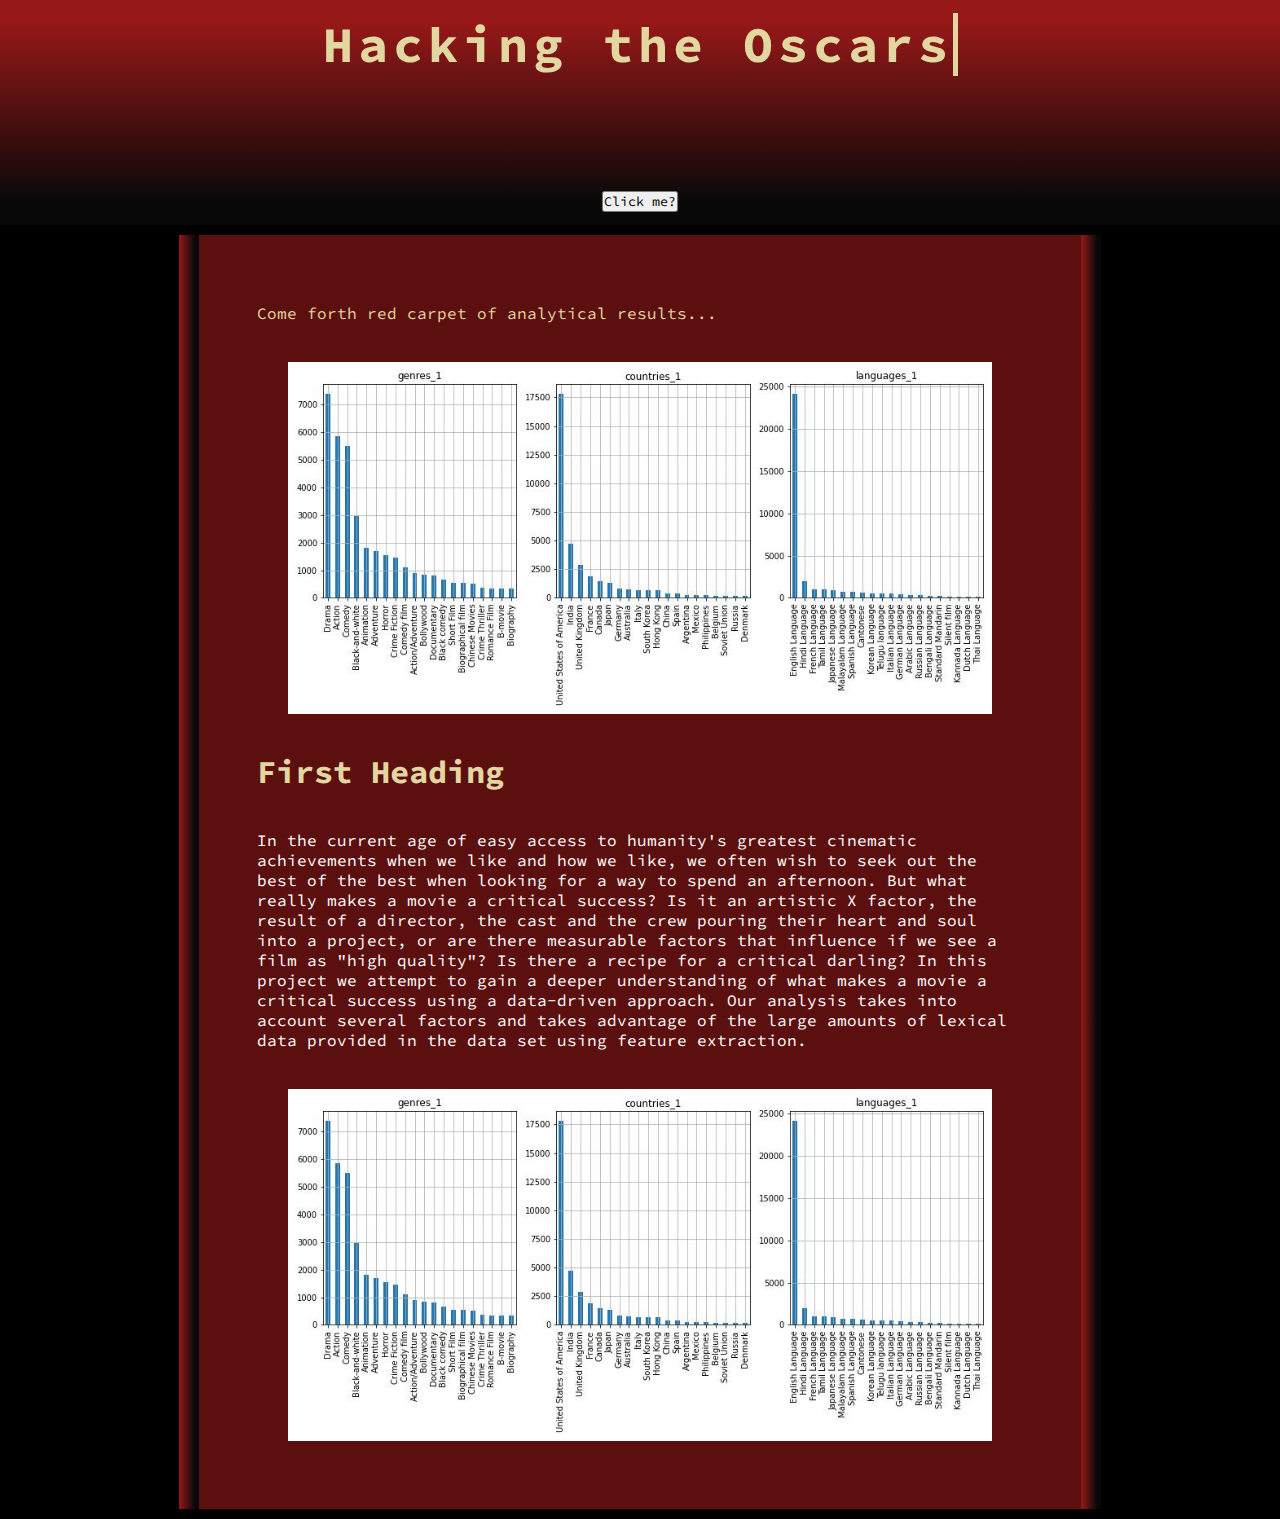
==== index.html @ 45dd0b70 "data story webpage template" ====
<!DOCTYPE html>
<html lang="en">
<head>
    <meta charset="UTF-8">
    <meta http-equiv="X-UA-Compatible" content="IE=edge">
    <meta name="viewport" content="width=device-width, initial-scale=1.0">
    <title>Get Hackd Oscars</title>


    <!-- CSS -->
    <link id = "pagestyle" rel="stylesheet" href="./css/style_1.css">

    <!-- FavIcon -->
    <link rel="icon" href="img/icon.png">
</head>
<body>


<!-- Header -->
<div class="header" id="header">
    <div class="typewritter">
        <h1>Hacking the <span>Oscars</span></h1>
    </div>
    <div class="typewritter">
        <p>Understanding critical movie success using data-driven analysis.</p>
    </div>
    <div class="typewritter">
        <p>Presented by: Adlucere 2022</p>
    </div>
    
    <button onclick = "swapStyleSheet()">Click me?</button>
    
</div>


<!-- Header -->

<!-- Content -->


<div class="container column">
    <div class="container carpet">

        <p><span>Come forth red carpet of analytical results...</span></p>

        
        <img src="./img/general_proportions.jpeg">
        
  

        <h1>First Heading</h1>

        <p>In the current age of easy access to humanity's greatest cinematic achievements when we like and how we like, we often wish to seek out the best of the best when looking for a way to spend an afternoon. But what really makes a movie a critical success? Is it an artistic X factor, the result of a director, the cast and the crew pouring their heart and soul into a project, or are there measurable factors that influence if we see a film as "high quality"? Is there a recipe for a critical darling? In this project we attempt to gain a deeper understanding of what makes a movie a critical success using a data-driven approach. Our analysis takes into account several factors and takes advantage of the large amounts of lexical data provided in the data set using feature extraction.</p>

        <img src="./img/general_proportions.jpeg">

</div>
</div>









<!-- Content -->    

<!-- Footer -->
<!-- <div class="container footer" id="footer">


    <p>Presented by: Adlucere 2022</p>



</div> -->
<!-- Footer -->
</body>
</html>

<script>

    function swapStyleSheet(){
        var currentStyle = document.getElementById("pagestyle");

        if (currentStyle.getAttribute("href") === "./css/style_2.css"){
            currentStyle.setAttribute("href","./css/style_1.css")
        }
        else{
            currentStyle.setAttribute("href","./css/style_2.css")
        }

        
    }
</script>
---- css/style_1.css ----
/* #961818  -> red carpet -> content background */
/* #b59b28  -> oscar statue -> Headings and highlights*/
/* #e3d7a1  -> back background */

@import url('https://fonts.googleapis.com/css2?family=Source+Code+Pro&display=swap');

*{
    margin: 0;
    padding: 0;
    box-sizing: border-box;
    font-family: "Source Code Pro";
}

html{
    scroll-behavior: smooth;
    overflow: auto;
}

body{
    background: black;
    color: white;
    overflow: auto;
}

span{
    color: #e3d7a1;
}

h1{
    color: #e3d7a1;
}

img{
  display: block;
  margin-left: auto;
  margin-right: auto;
  width: 55vw;
  height: fit-content;
}

.container{
    padding: 10px 5%;
}

.column{
  display: flex;
  justify-content: center;
  flex-direction: column;
  align-items: center;
}

.header{
    width: 100%;
    height: 25vh;
    color: white;
    display: flex;
    flex-direction: column;
    justify-content: space-around;
    align-items: center;
    background: linear-gradient(0deg, rgba(8,8,8,1) 10%, #961818 90%);
}


.typewritter h1 {
    font-size: 50px;
    overflow: hidden; /* Ensures the content is not revealed until the animation */
    border-right: .1em solid #e3d7a1; /* The typwriter cursor */
    white-space: nowrap; /* Keeps the content on a single line */
    margin: 0 auto; /* Gives that scrolling effect as the typing happens */
    letter-spacing: .1em; /* Adjust as needed */
    animation: 
      typing 2.5s steps(40, end),
      blink-caret 0.75s step-end infinite;
  }

.typewritter p{
    width: 0;
    overflow: hidden; /* Ensures the content is not revealed until the animation */
    border-right: .1em solid transparent; /* The typwriter cursor */
    white-space: nowrap; /* Keeps the content on a single line */
    margin: 0 auto; /* Gives that scrolling effect as the typing happens */
    letter-spacing: .08em; /* Adjust as needed */
    animation: 
      typing 2.5s steps(40, end),
      blink-caret 0.75s step-end infinite;
    animation-delay: 1s;
    animation-fill-mode: forwards;
}
  
  /* The typing effect */
  @keyframes typing {
    from { width: 0 }
    to { width: 100% }
  }
  
  /* The typewriter cursor effect */
  @keyframes blink-caret {
    from, to { border-color: transparent }
    50% { border-color: #e3d7a1; }
  }


.carpet{
    width: 80%;
    height: fit-content;
    overflow: hidden;
    background: #9618189c;

    border-width: 20px;
    border-radius: 15px;
    border-style: solid;
    border-image: linear-gradient(-90deg, rgba(8,8,8,1) 20%, #961818 100%) 1 100%;

    animation: carpet-roll 1s;

    max-height: fit-content;

    justify-content: space-between;
}

.carpet *{
  margin-top: 5%;
  margin-bottom: 5%;
}

  /* roll the red carpet*/
  @keyframes carpet-roll {
    from { 
      max-height: 0vh;}
    to {
      max-height: 100vh;}
  }
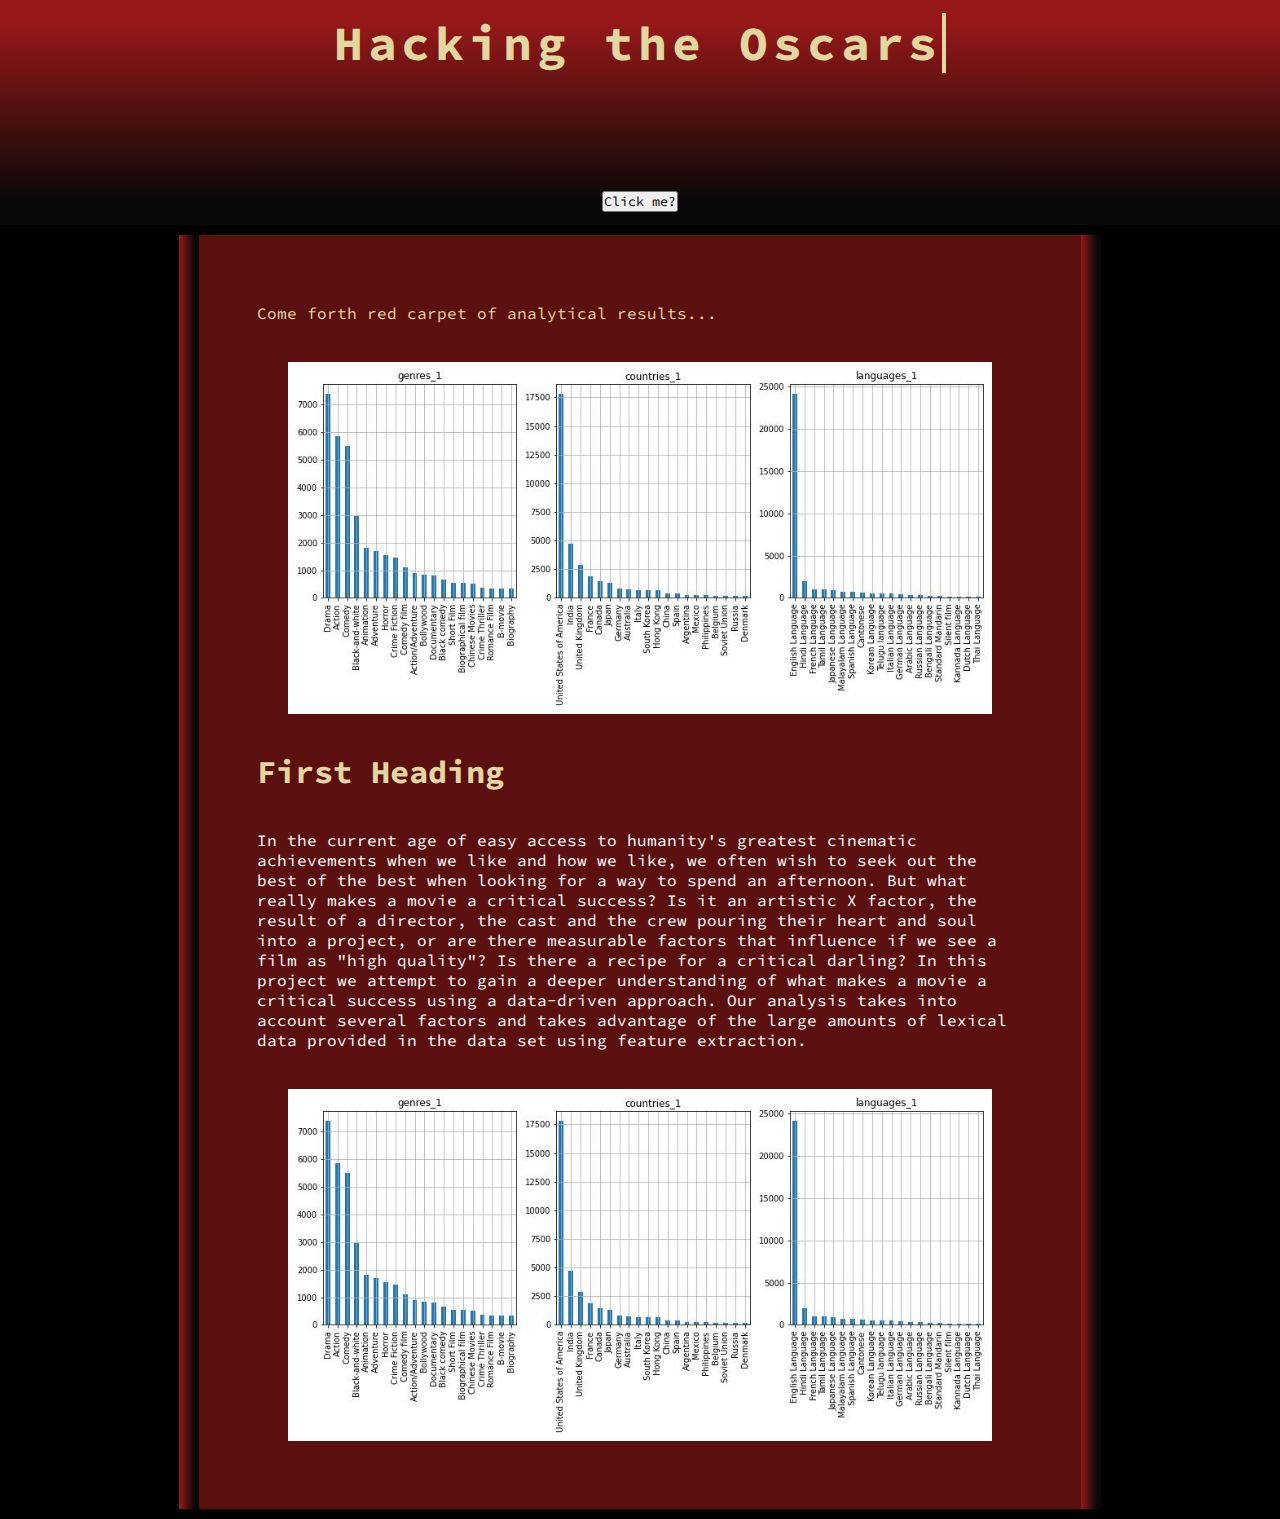
==== commit 60b538bb: "responsive?" ====
--- a/index.html
+++ b/index.html
@@ -4,7 +4,7 @@
     <meta charset="UTF-8">
     <meta http-equiv="X-UA-Compatible" content="IE=edge">
     <meta name="viewport" content="width=device-width, initial-scale=1.0">
-    <title>Get Hackd Oscars</title>
+    <title>Get Hack'd Oscars</title>
 
 
     <!-- CSS -->
--- a/css/style_1.css
+++ b/css/style_1.css
@@ -62,7 +62,7 @@
 
 
 .typewritter h1 {
-    font-size: 50px;
+    font-size: 3rem;
     overflow: hidden; /* Ensures the content is not revealed until the animation */
     border-right: .1em solid #e3d7a1; /* The typwriter cursor */
     white-space: nowrap; /* Keeps the content on a single line */
@@ -74,6 +74,7 @@
   }
 
 .typewritter p{
+    font-size: 1rem;
     width: 0;
     overflow: hidden; /* Ensures the content is not revealed until the animation */
     border-right: .1em solid transparent; /* The typwriter cursor */
@@ -129,4 +130,21 @@
       max-height: 0vh;}
     to {
       max-height: 100vh;}
-  }+  }
+
+
+@media only screen  and (max-width: 900px){
+
+  
+  .typewritter h1 {
+    font-size: 2rem;
+  }
+
+.typewritter p{
+    font-size: 0.75rem;
+    letter-spacing: .01em;
+}
+
+
+
+}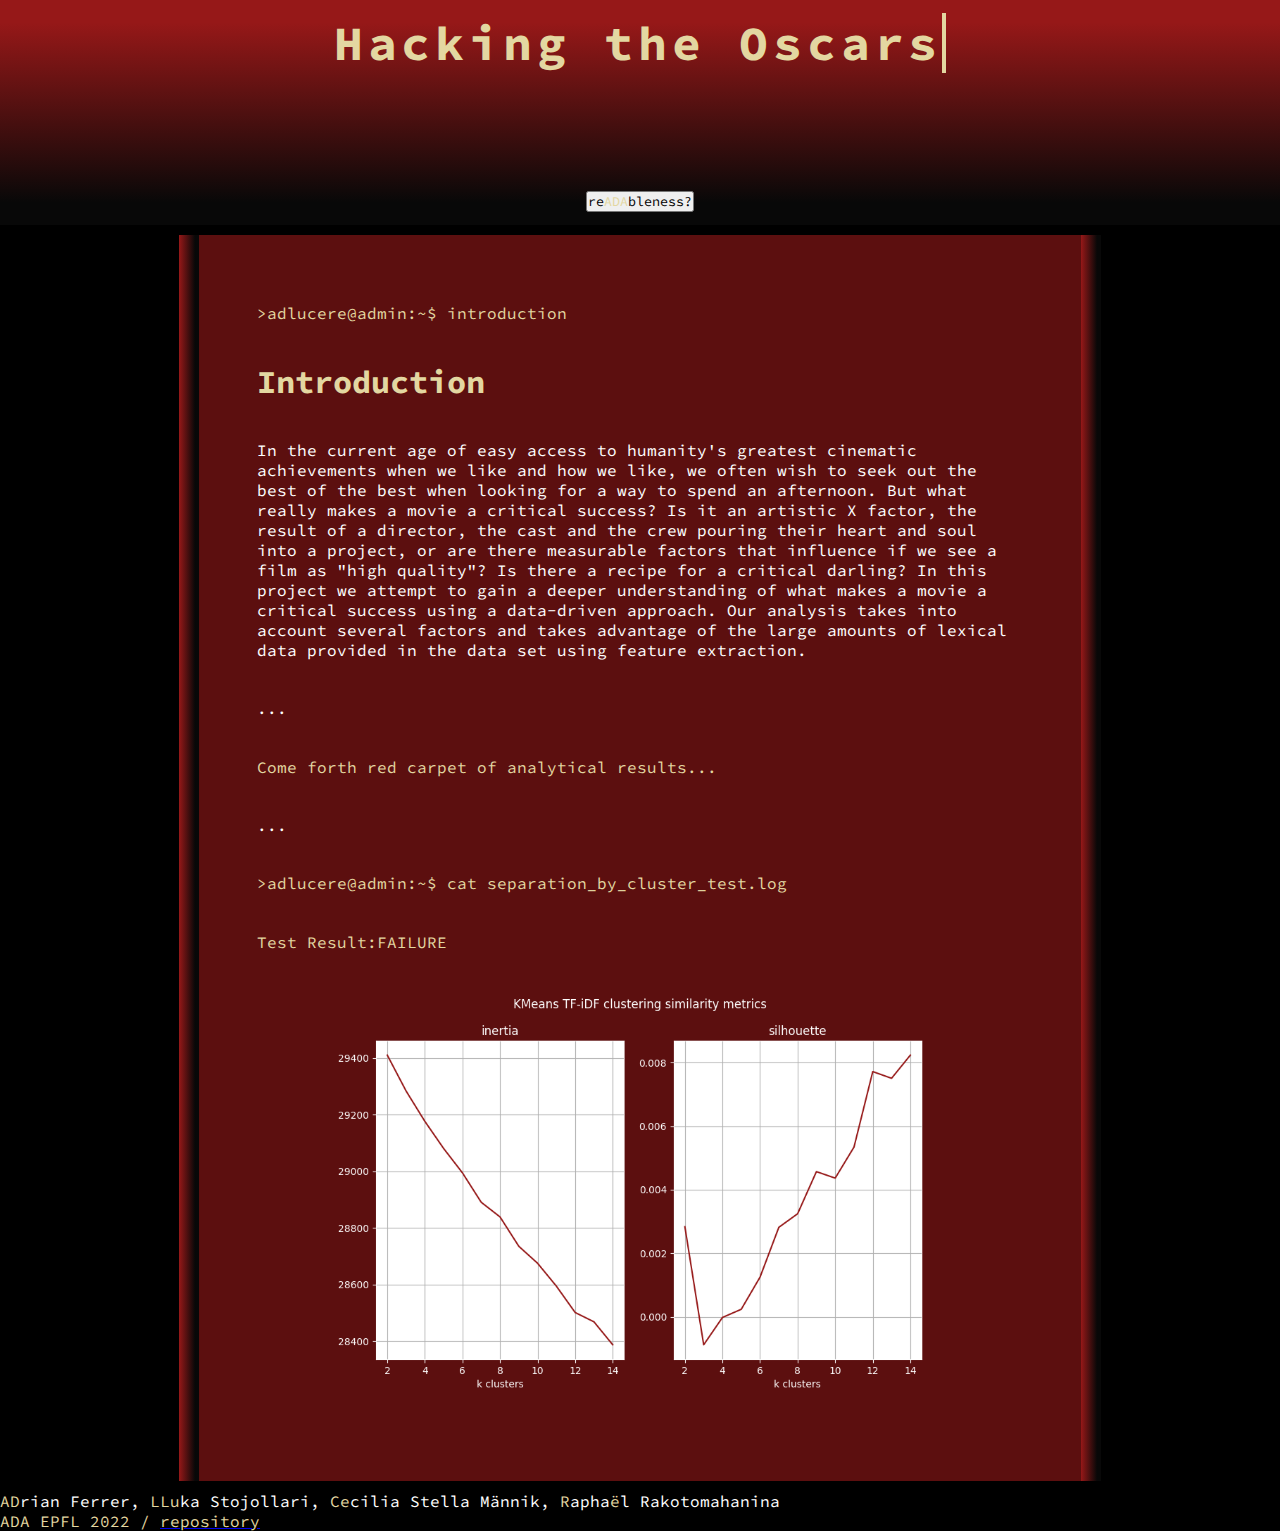
==== commit 23432658: "restructure repo" ====
--- a/index.html
+++ b/index.html
@@ -4,7 +4,7 @@
     <meta charset="UTF-8">
     <meta http-equiv="X-UA-Compatible" content="IE=edge">
     <meta name="viewport" content="width=device-width, initial-scale=1.0">
-    <title>Get Hack'd Oscars</title>
+    <title>OscarHax.exe</title>
 
 
     <!-- CSS -->
@@ -28,8 +28,10 @@
         <p>Presented by: Adlucere 2022</p>
     </div>
     
-    <button onclick = "swapStyleSheet()">Click me?</button>
-    
+    <button onclick = "swapStyleSheet()" type="button" id="button">
+        <p>re<span>ADA</span>bleness?</p>
+    </button>
+
 </div>
 
 
@@ -41,48 +43,66 @@
 <div class="container column">
     <div class="container carpet">
 
-        <p><span>Come forth red carpet of analytical results...</span></p>
+        <div class = "command-window">
 
+            <p><span>>adlucere@admin:~$ introduction</span></p>
+
+            <h1>Introduction</h1>
+
+            <p>In the current age of easy access to humanity's greatest cinematic achievements when we like and how we like, we often wish to seek out the best of the best when looking for a way to spend an afternoon. But what really makes a movie a critical success? Is it an artistic X factor, the result of a director, the cast and the crew pouring their heart and soul into a project, or are there measurable factors that influence if we see a film as "high quality"? Is there a recipe for a critical darling? In this project we attempt to gain a deeper understanding of what makes a movie a critical success using a data-driven approach. Our analysis takes into account several factors and takes advantage of the large amounts of lexical data provided in the data set using feature extraction.</p>
         
-        <img src="./img/general_proportions.jpeg">
+            <p>...</p>
+
+            <p><span>Come forth red carpet of analytical results...</span></p>
+
+            <p>...</p>
         
-  
-
-        <h1>First Heading</h1>
-
-        <p>In the current age of easy access to humanity's greatest cinematic achievements when we like and how we like, we often wish to seek out the best of the best when looking for a way to spend an afternoon. But what really makes a movie a critical success? Is it an artistic X factor, the result of a director, the cast and the crew pouring their heart and soul into a project, or are there measurable factors that influence if we see a film as "high quality"? Is there a recipe for a critical darling? In this project we attempt to gain a deeper understanding of what makes a movie a critical success using a data-driven approach. Our analysis takes into account several factors and takes advantage of the large amounts of lexical data provided in the data set using feature extraction.</p>
-
-        <img src="./img/general_proportions.jpeg">
+        </div>
+        
+        <div class= "command-window">
+            
+            <p><span>>adlucere@admin:~$ cat separation_by_cluster_test.log</span></p>
+            
+            <p><span>Test Result:</span><span class = "test-results">FAILURE</span></p>
+            
+            <img src="./figs/Kmeans.png">
+        </div>
 
 </div>
 </div>
-
-
-
-
-
-
-
-
-
-<!-- Content -->    
+<!-- Content -->  
 
 <!-- Footer -->
-<!-- <div class="container footer" id="footer">
+<div class="footer">
 
+    <p><span>AD</span>rian Ferrer, <span>LLu</span>ka Stojollari, <span>Ce</span>cilia Stella Männik, <span>R</span>apha<span>ë</span>l Rakotomahanina</p>
+    <p><span>ADA EPFL 2022 / </span><a href="https://github.com/epfl-ada/ada-2022-project-adlucere2022" target="_blank"><span>repository</span></a></p>
 
-    <p>Presented by: Adlucere 2022</p>
+    <div id="enchilADA"></div> 
 
+</div>
+<!-- Footer -->
 
-
-</div> -->
-<!-- Footer -->
 </body>
 </html>
 
 <script>
 
+    var counter = 0;
+
     function swapStyleSheet(){
+
+        counter ++;
+
+        console.log(counter);
+
+        if (counter > 22){
+
+            document.getElementById("button").classList.add("button-enchilADA");
+            document.getElementById("enchilADA").classList.add("enchilADA");
+
+        }
+
         var currentStyle = document.getElementById("pagestyle");
 
         if (currentStyle.getAttribute("href") === "./css/style_2.css"){
--- a/css/style_1.css
+++ b/css/style_1.css
@@ -133,7 +133,7 @@
   }
 
 
-@media only screen  and (max-width: 900px){
+@media only screen  and (max-width: 700px){
 
   
   .typewritter h1 {
@@ -145,6 +145,32 @@
     letter-spacing: .01em;
 }
 
+.carpet{
+  width: 95%;
+}
 
 
-}+}
+
+@media only screen  and (max-width: 480px){
+
+  
+.typewritter h1 {
+  font-size: 1.5rem;
+}
+
+.typewritter p{
+    font-size: 0.5rem;
+    letter-spacing: .01em;
+}
+
+.carpet p{
+  font-size: 0.5rem;
+}
+.carpet h1{
+  font-size: 1rem;
+}
+}
+
+
+
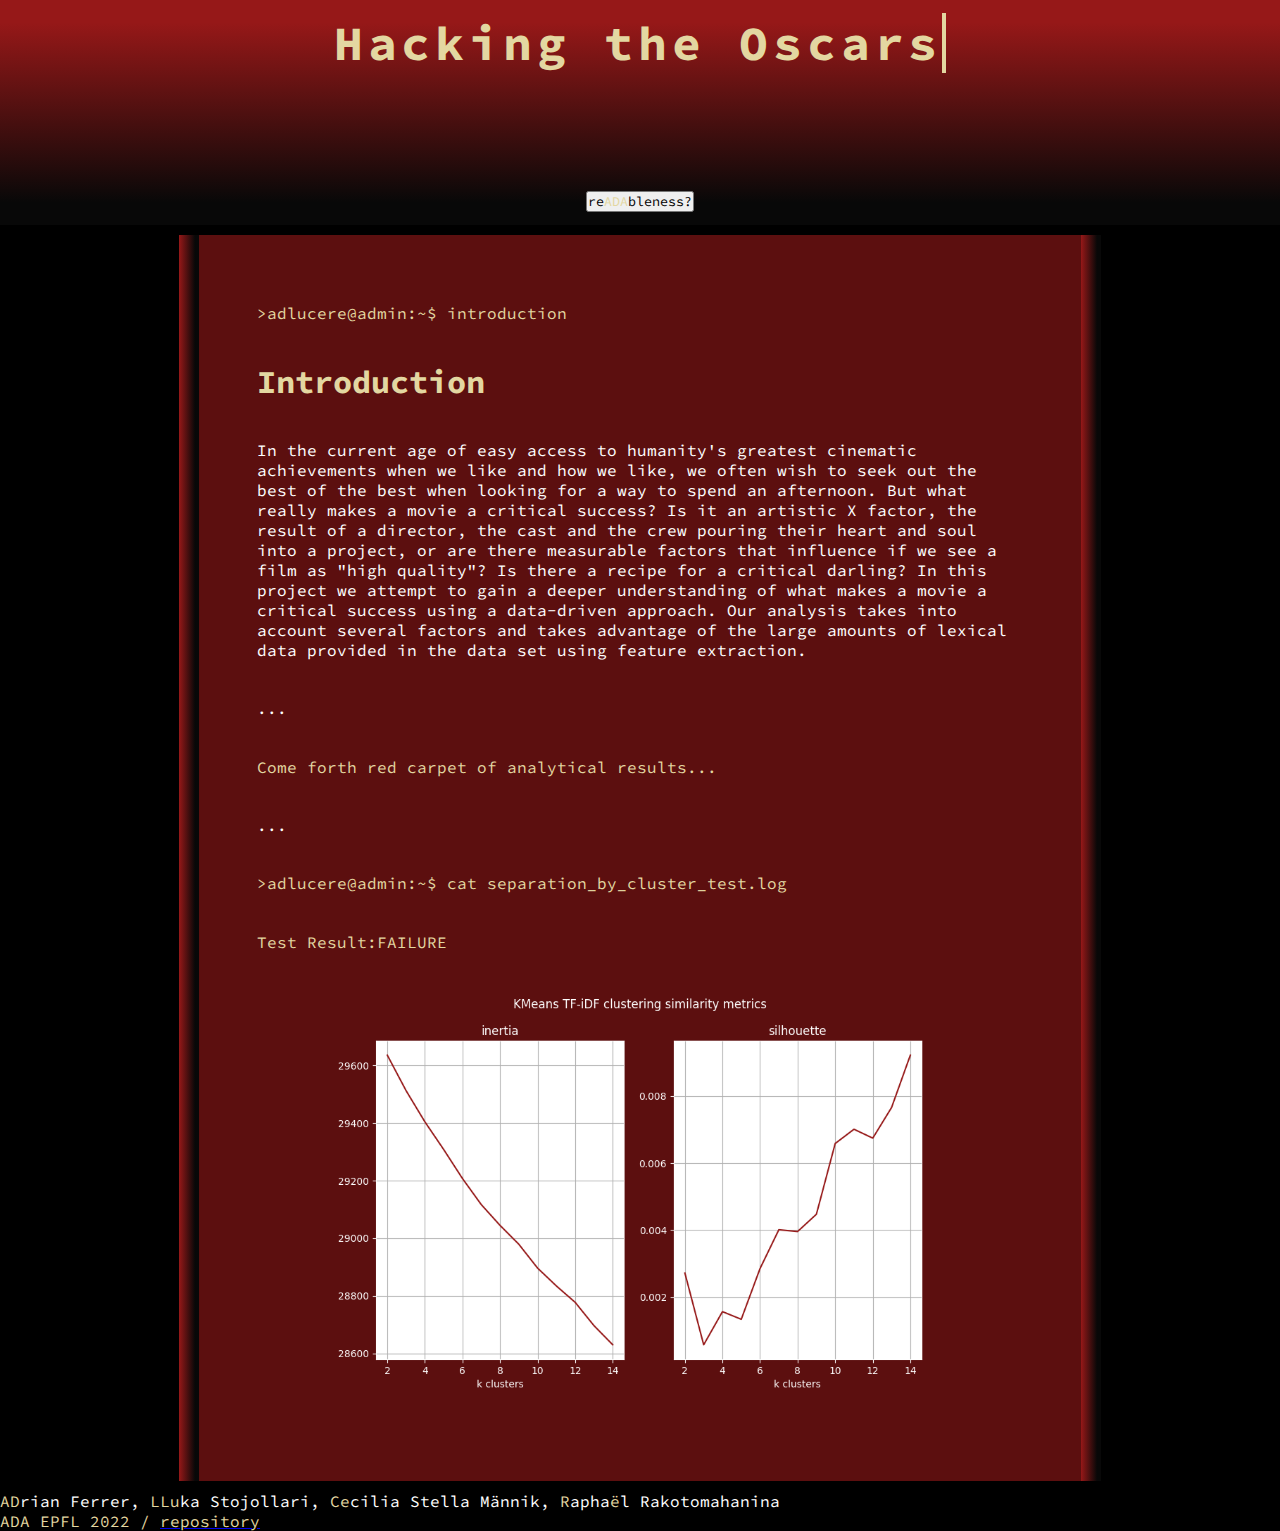
==== commit 706a3004: "renaming" ====
--- a/index.html
+++ b/index.html
@@ -96,7 +96,7 @@
 
         console.log(counter);
 
-        if (counter > 22){
+        if (counter > 3){
 
             document.getElementById("button").classList.add("button-enchilADA");
             document.getElementById("enchilADA").classList.add("enchilADA");
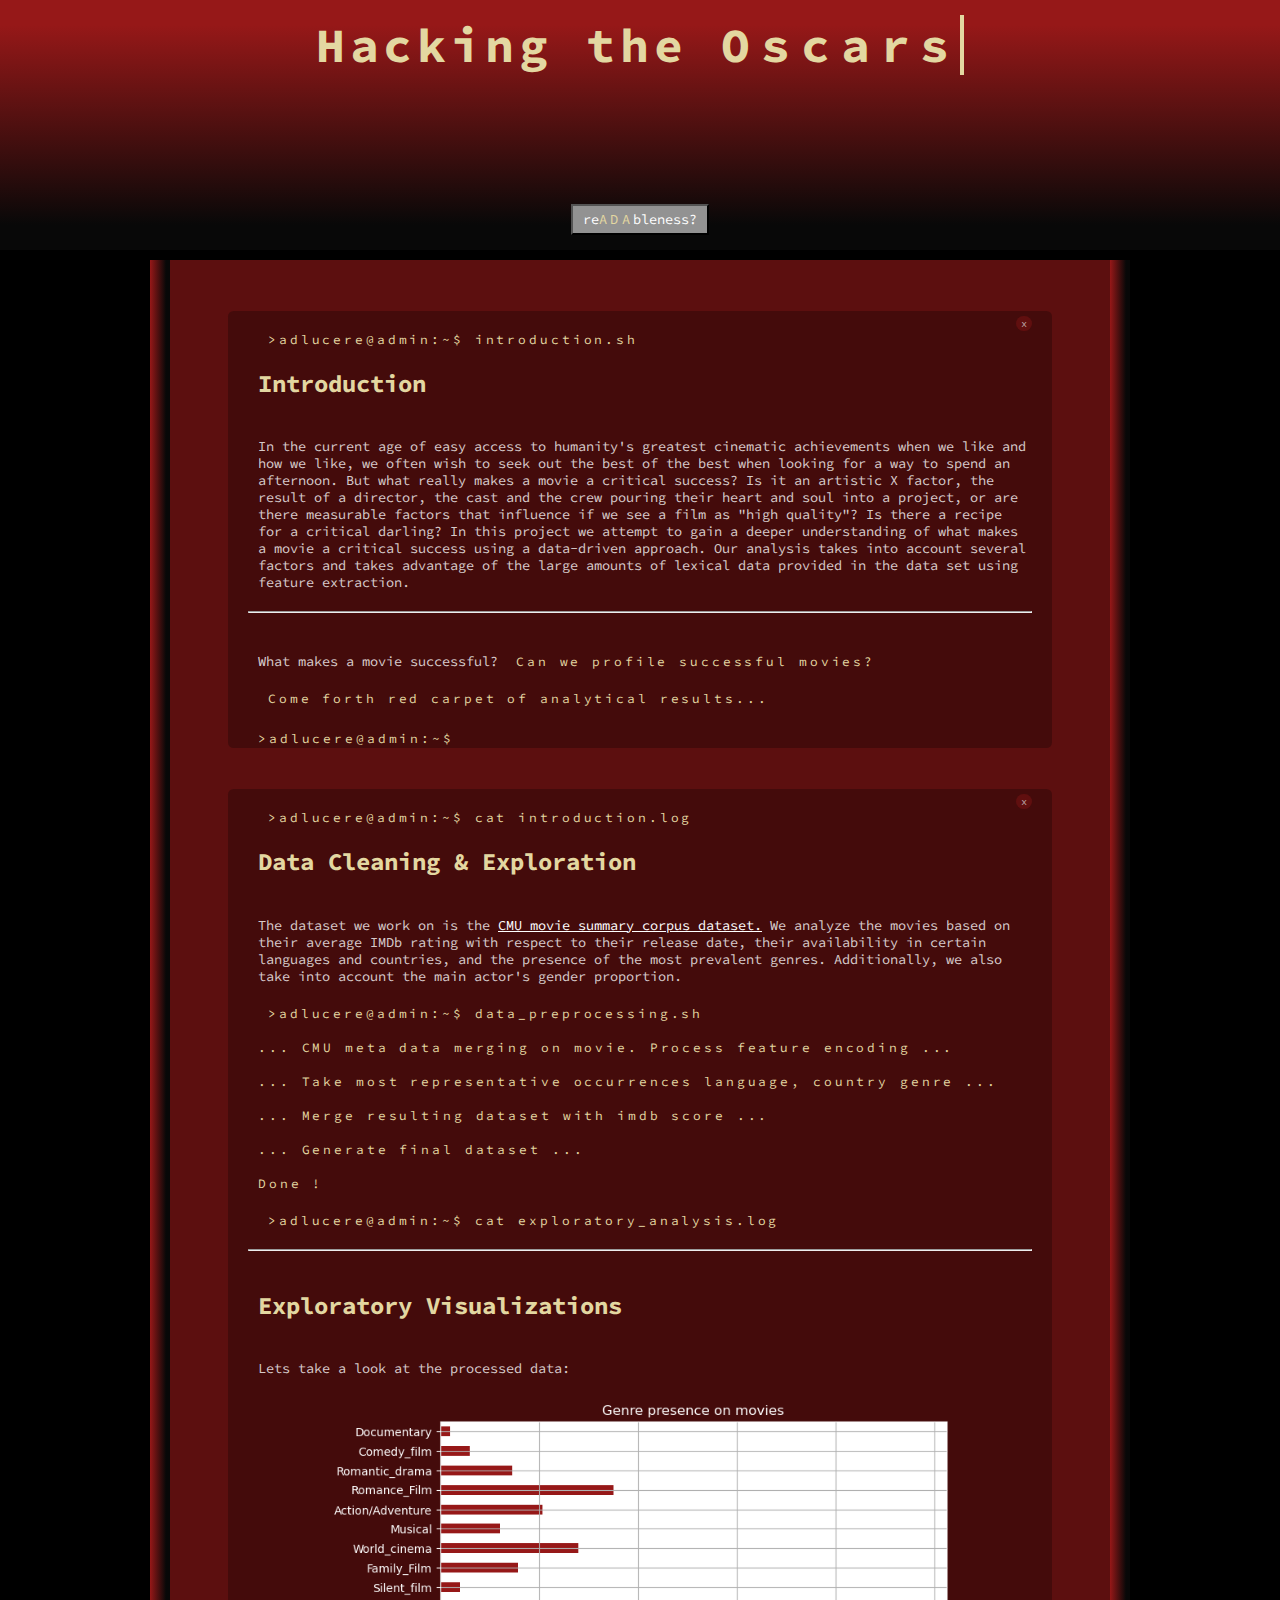
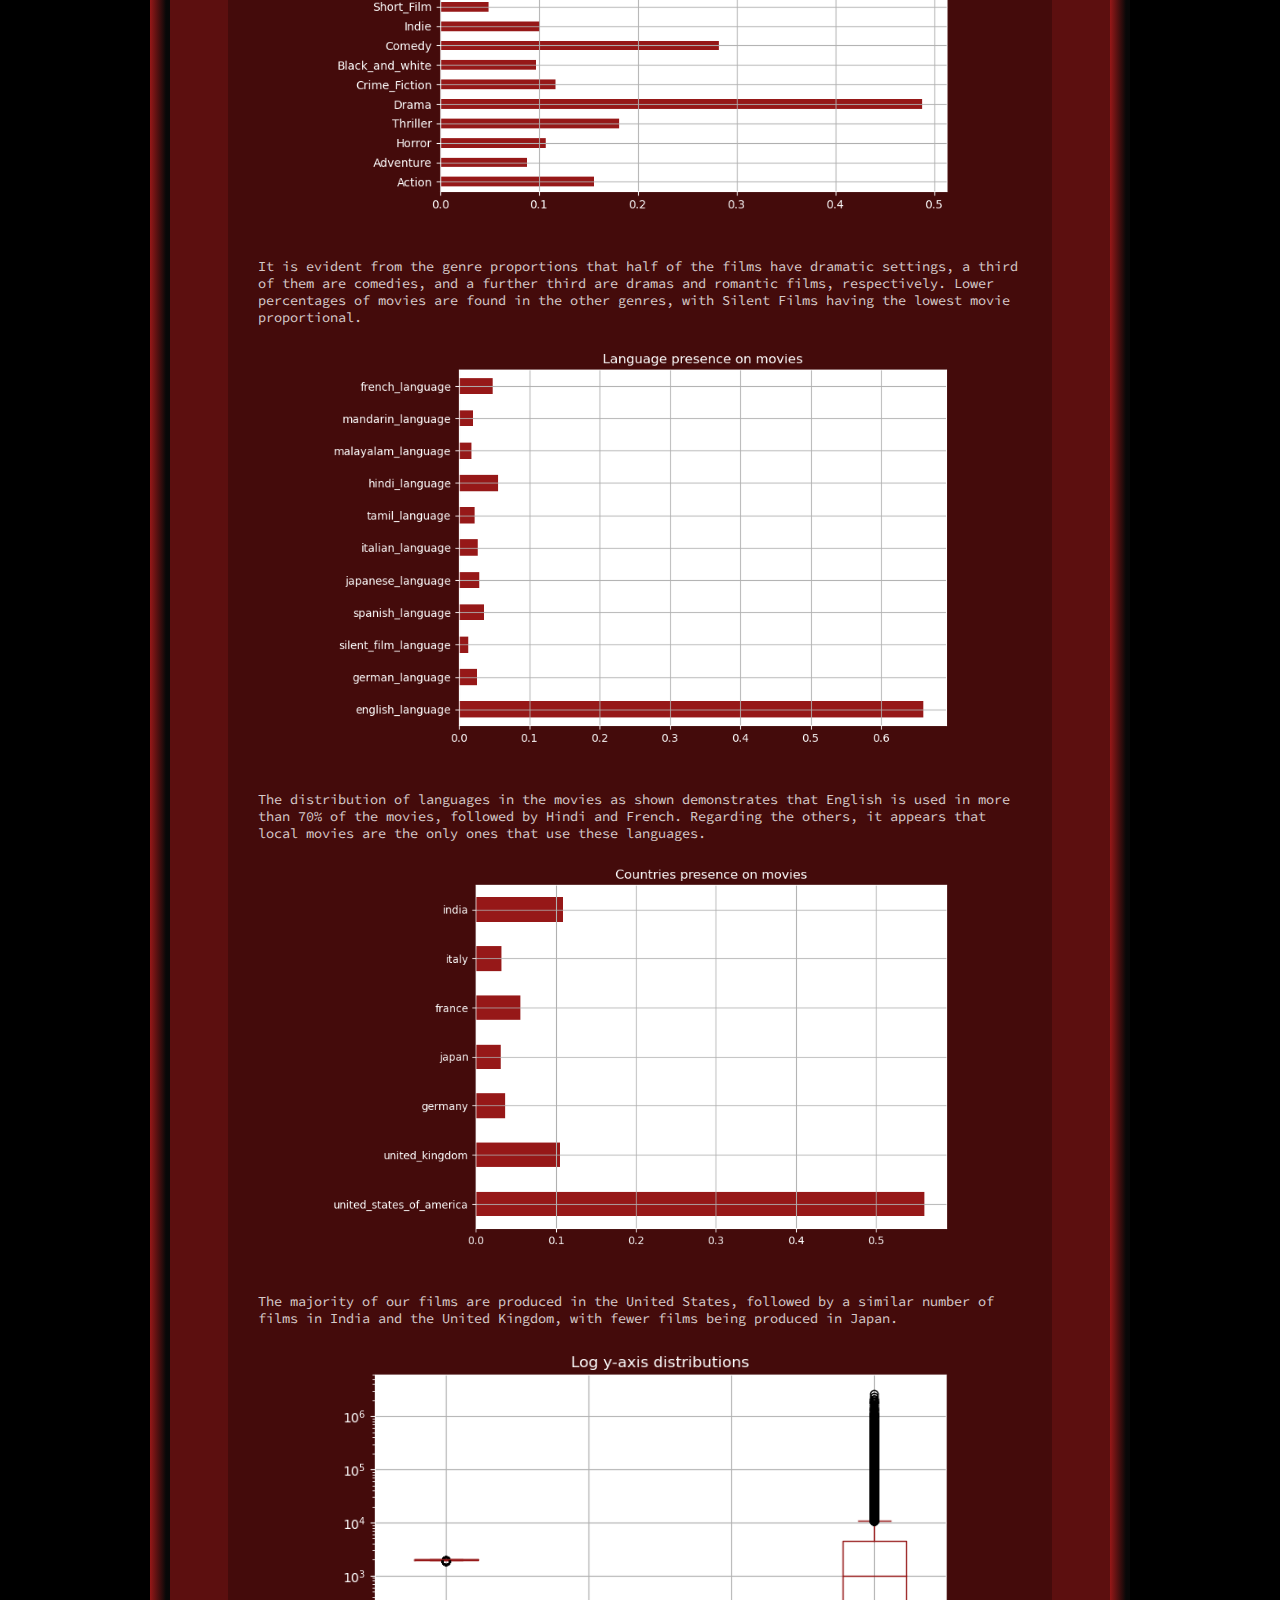
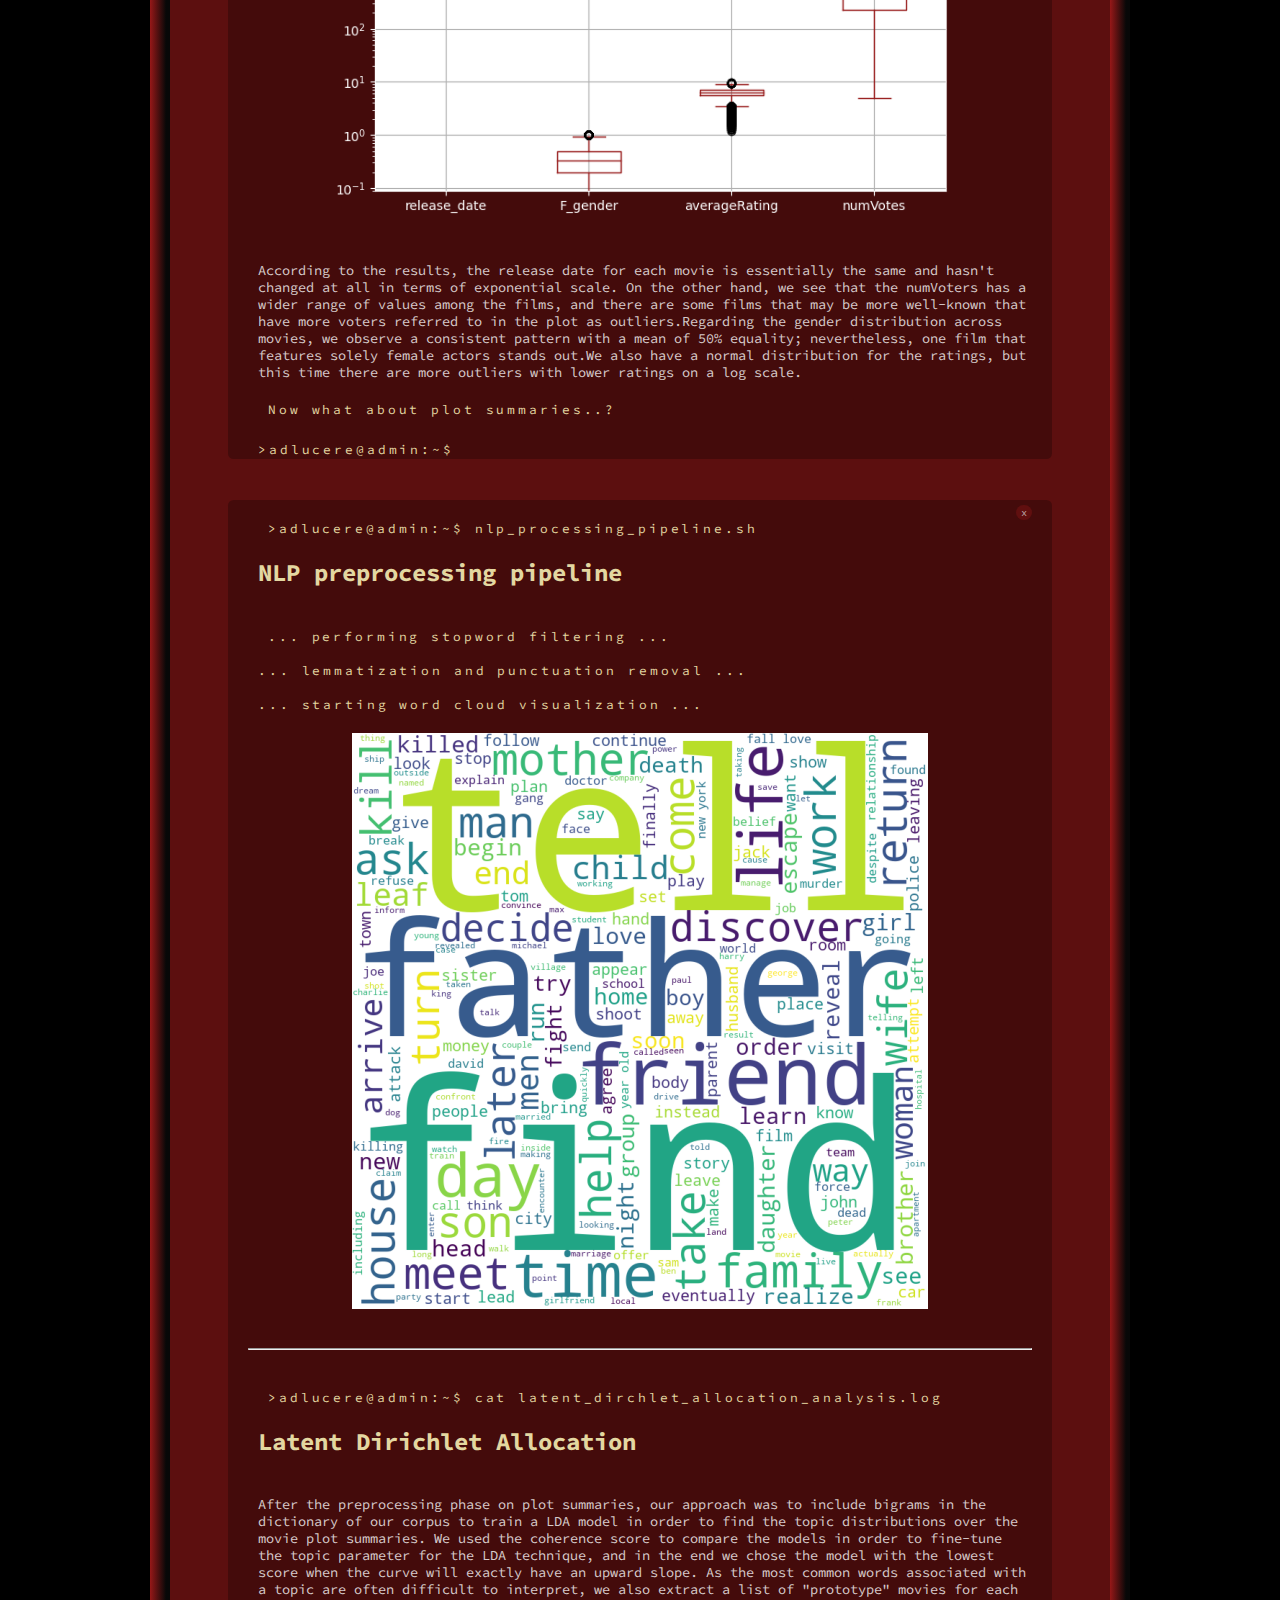
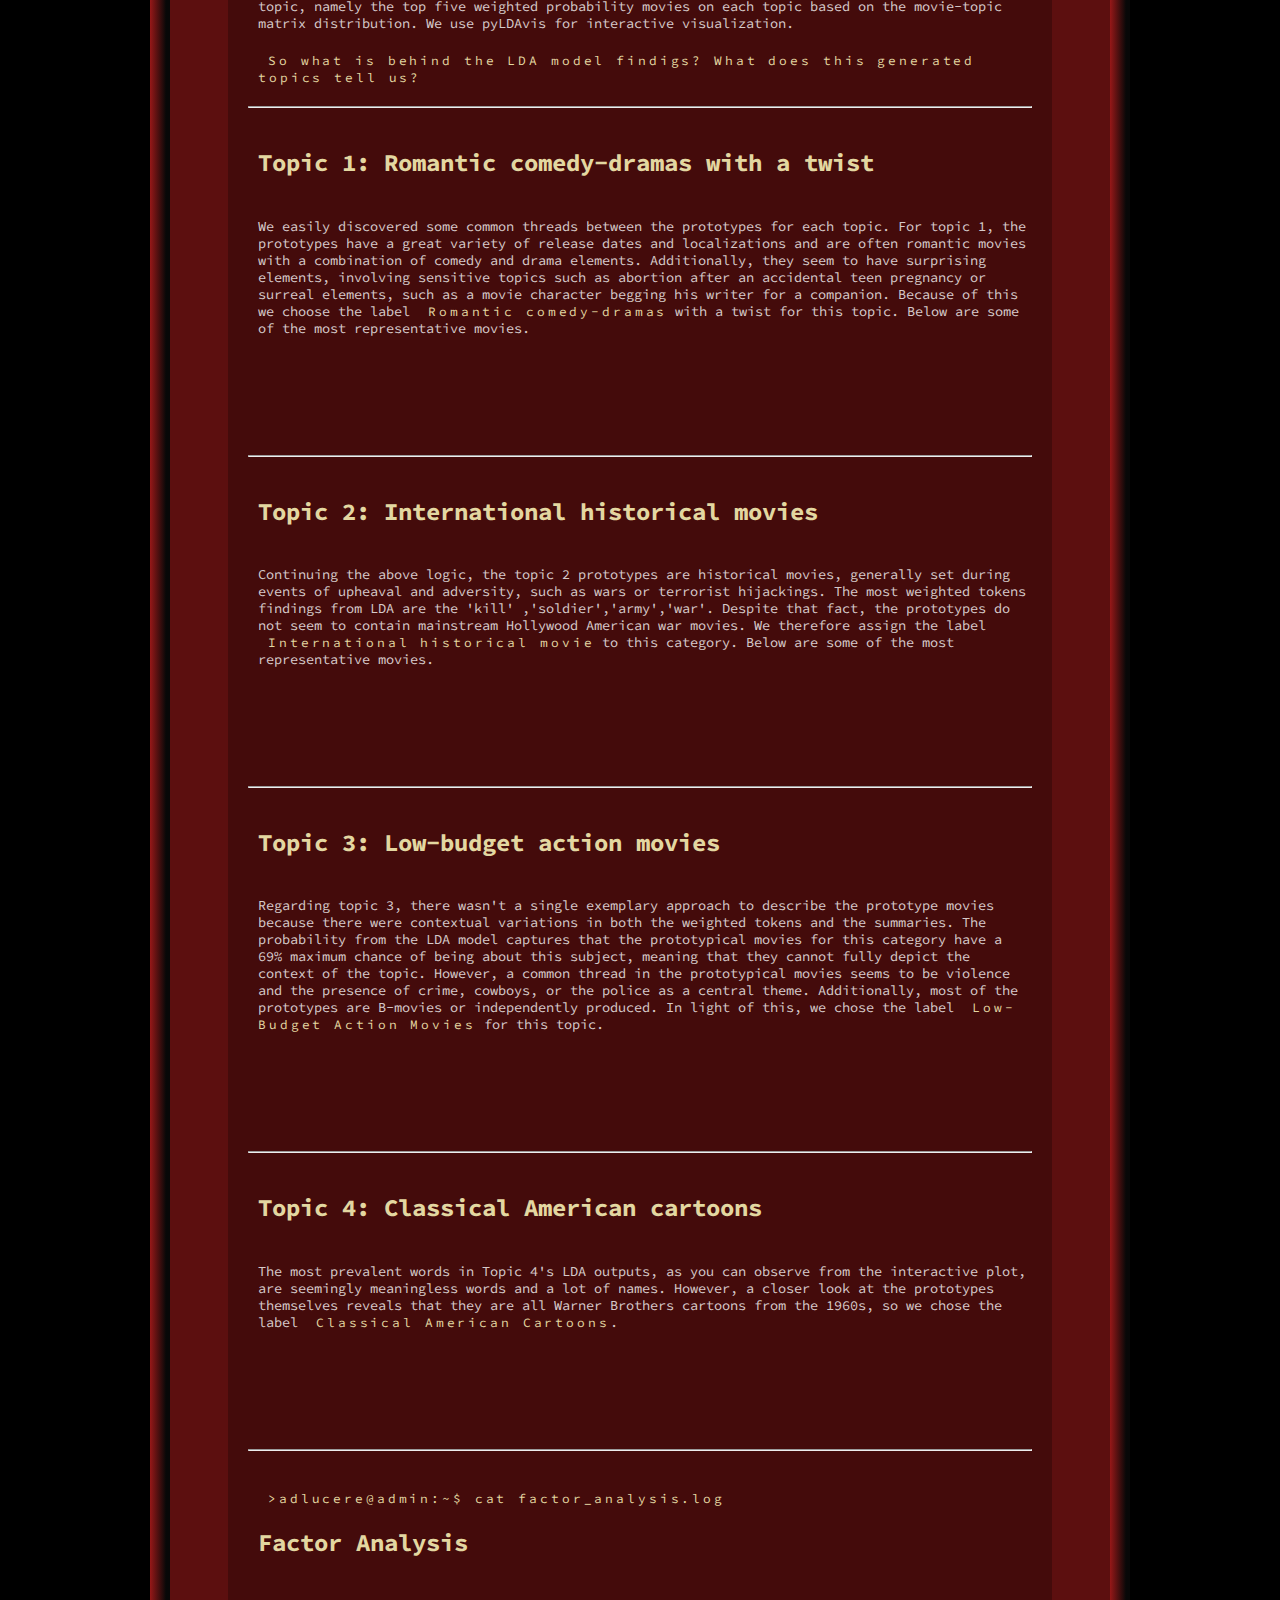
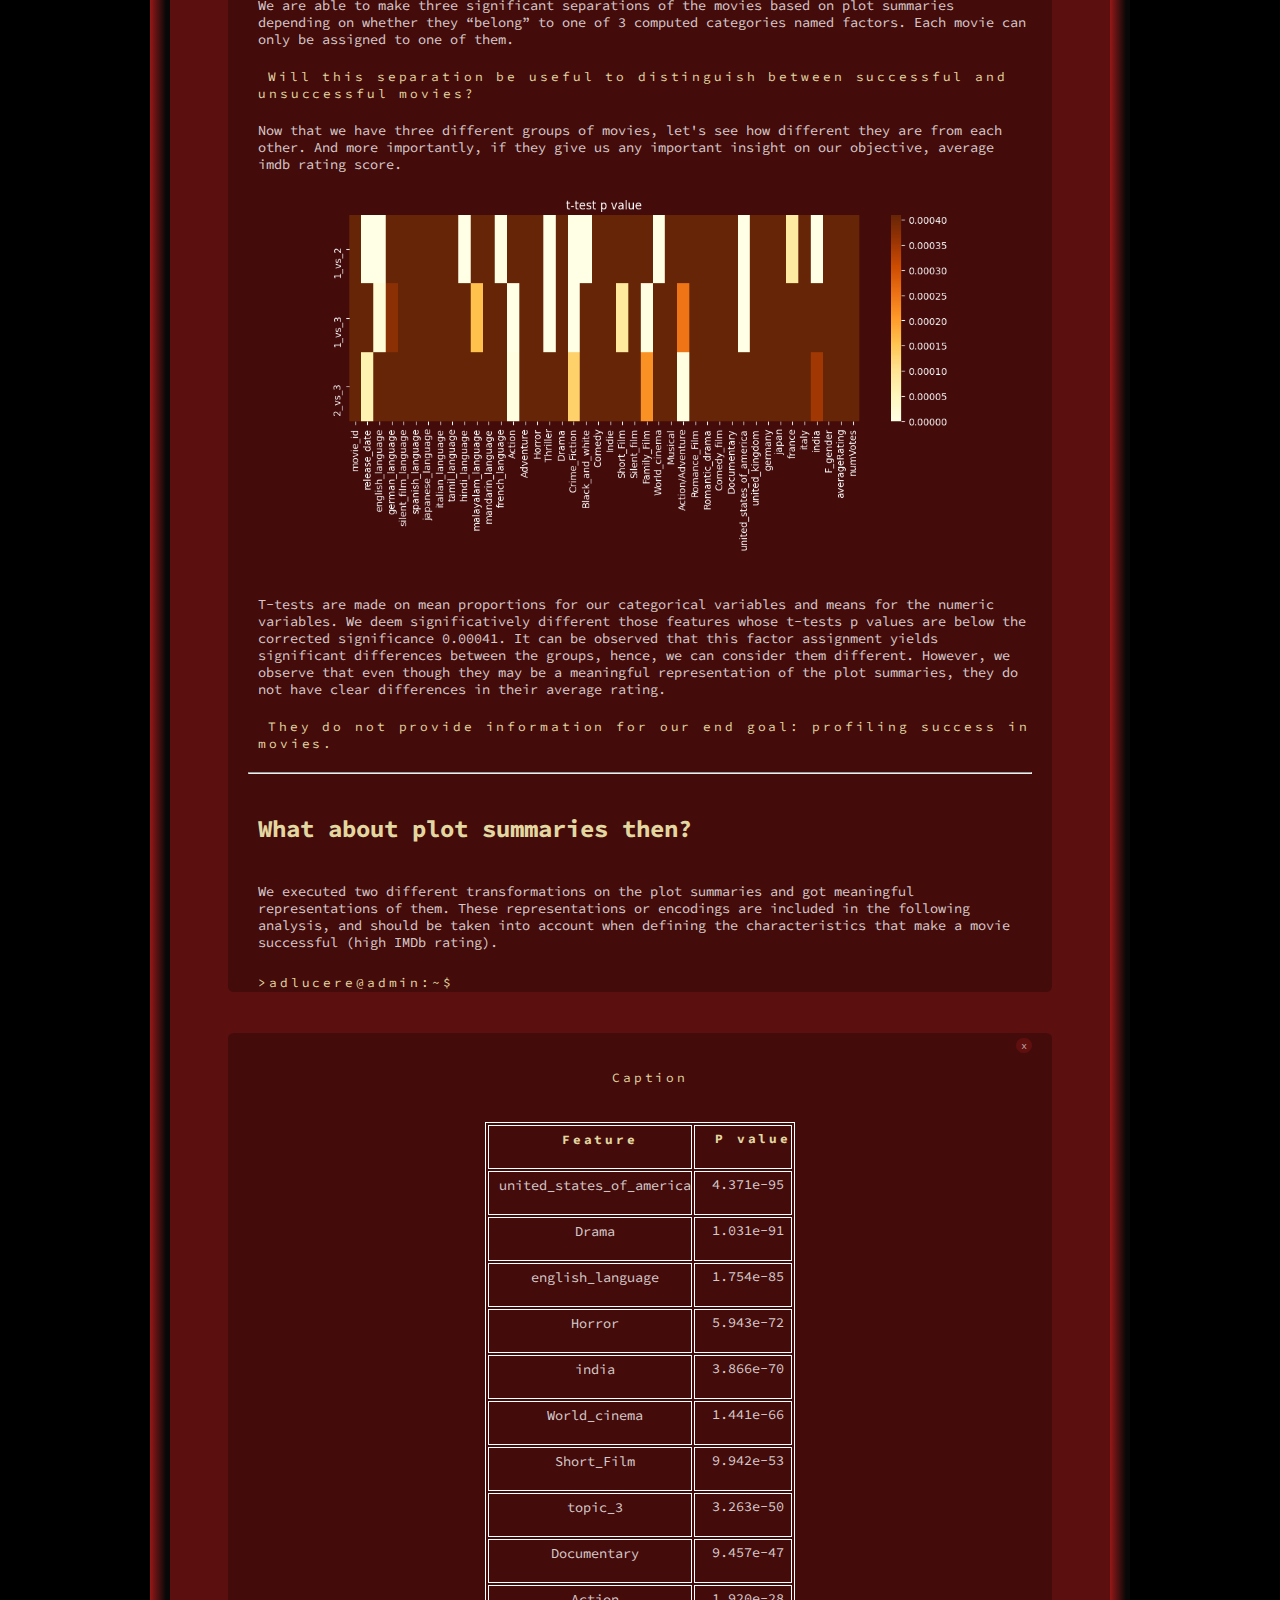
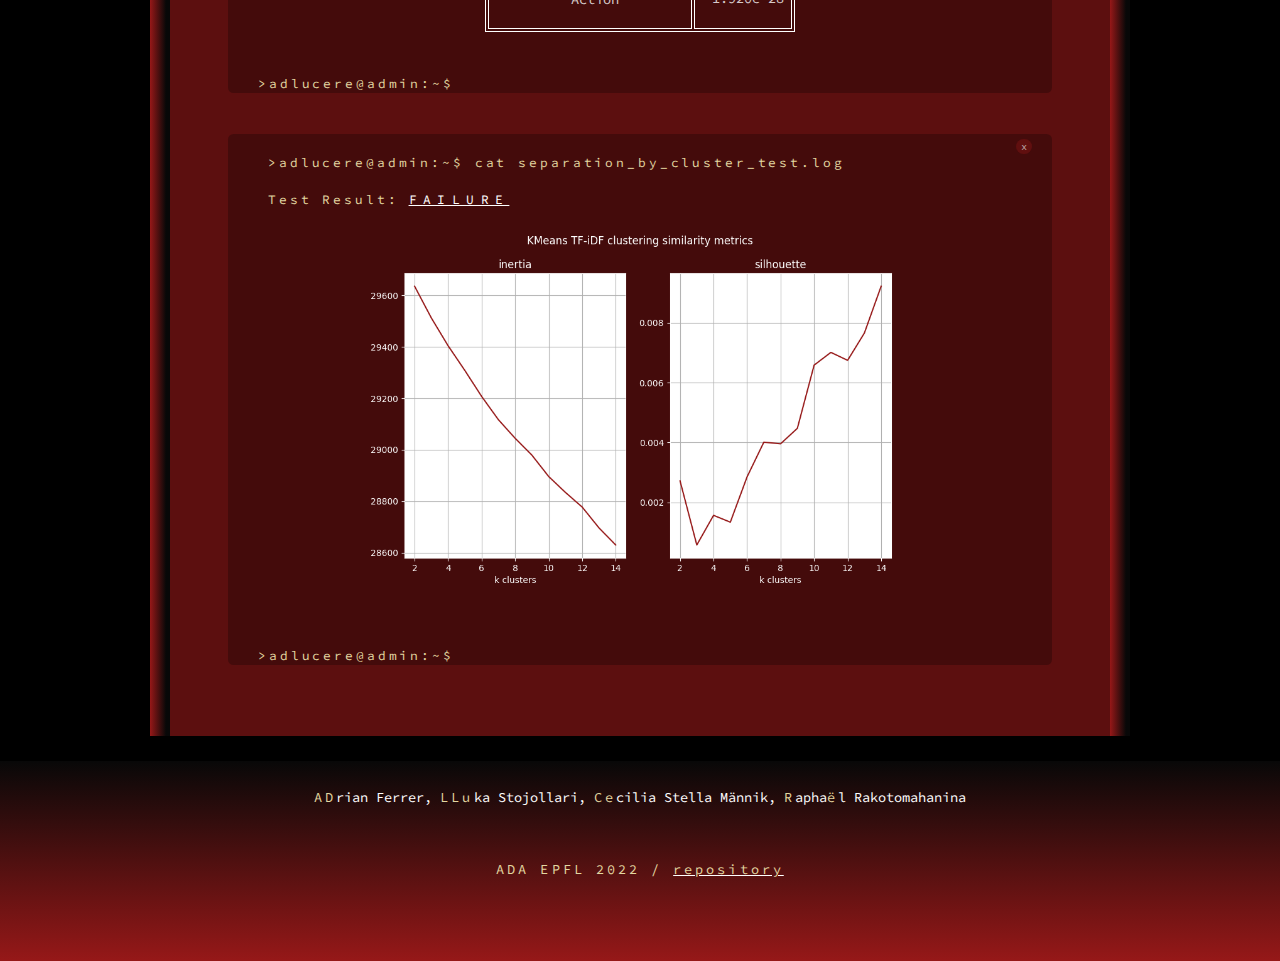
==== commit 2912fbf7: "first push" ====
--- a/index.html
+++ b/index.html
@@ -17,7 +17,10 @@
 
 
 <!-- Header -->
+
 <div class="header" id="header">
+
+
     <div class="typewritter">
         <h1>Hacking the <span>Oscars</span></h1>
     </div>
@@ -35,6 +38,7 @@
 </div>
 
 
+
 <!-- Header -->
 
 <!-- Content -->
@@ -43,21 +47,331 @@
 <div class="container column">
     <div class="container carpet">
 
+
+        <!-- INTRODUCTION -->
         <div class = "command-window">
 
-            <p><span>>adlucere@admin:~$ introduction</span></p>
+            <p><span>>adlucere@admin:~$ introduction.sh</span></p>
 
             <h1>Introduction</h1>
 
-            <p>In the current age of easy access to humanity's greatest cinematic achievements when we like and how we like, we often wish to seek out the best of the best when looking for a way to spend an afternoon. But what really makes a movie a critical success? Is it an artistic X factor, the result of a director, the cast and the crew pouring their heart and soul into a project, or are there measurable factors that influence if we see a film as "high quality"? Is there a recipe for a critical darling? In this project we attempt to gain a deeper understanding of what makes a movie a critical success using a data-driven approach. Our analysis takes into account several factors and takes advantage of the large amounts of lexical data provided in the data set using feature extraction.</p>
+            <p>In the current age of easy access to humanity's greatest cinematic achievements when we like and how we 
+                like, we often wish to seek out the best of the best when looking for a way to spend an afternoon. But 
+                what really makes a movie a critical success? Is it an artistic X factor, the result of a director, the 
+                cast and the crew pouring their heart and soul into a project, or are there measurable factors that influence 
+                if we see a film as "high quality"? Is there a recipe for a critical darling? In this project we attempt to gain 
+                a deeper understanding of what makes a movie a critical success using a data-driven approach. Our analysis takes 
+                into account several factors and takes advantage of the large amounts of lexical data provided in the data set 
+                using feature extraction.
+            </p>
+                
+            <hr>
+
+            <p>What makes a movie successful? <span>Can we profile successful movies?</span></p>
         
-            <p>...</p>
-
             <p><span>Come forth red carpet of analytical results...</span></p>
-
-            <p>...</p>
+            
         
         </div>
+        <!-- INTRODUCTION -->
+
+
+
+
+
+        <!-- DATA CLEANING AND EXPLORATION -->
+
+        <div class="command-window">
+            
+            <p><span>>adlucere@admin:~$ cat introduction.log</span></p>
+
+            <h1>Data Cleaning & Exploration</h1>
+
+
+
+            <p>The dataset we work on is the <a href="http://www.cs.cmu.edu/~ark/personas/" target="_blank">CMU movie summary corpus dataset.</a> 
+                We analyze the movies based on their average IMDb rating with respect to their release date, 
+                their availability in certain languages and countries, and the presence of the most prevalent genres. 
+                Additionally, we also take into account the main actor's gender proportion.</p>
+
+            <p><span>>adlucere@admin:~$ data_preprocessing.sh<br><br>
+                ... CMU meta data merging on movie. Process feature encoding ...<br><br>
+                ... Take most representative occurrences language, country genre ...<br><br>
+                ... Merge resulting dataset with imdb score ... <br><br>
+                ... Generate final dataset ... <br><br>
+                Done !
+            </span></p>
+
+            <p><span>>adlucere@admin:~$ cat exploratory_analysis.log</span></p>
+
+            <hr>
+
+            <h1>Exploratory Visualizations</h1>
+
+            <p>Lets take a look at the processed data:</p>
+
+            <img src="/figs/genres_presence.png" alt="">
+
+            <p>It is evident from the genre proportions that half of the films have dramatic settings, a third of them are comedies, and a further third are dramas and romantic films, respectively. Lower percentages of movies are found in the other genres, with Silent Films having the lowest movie proportional.</p>
+
+            <img src="/figs/languages_presence.png" alt="">
+
+            <p>The distribution of languages in the movies as shown demonstrates that English is used in more than 70% of the movies, followed by Hindi and French. Regarding the others, it appears that local movies are the only ones that use these languages.</p>
+
+            <img src="/figs/countries_presence.png" alt="">
+
+            <p>The majority of our films are produced in the United States, followed by a similar number of films in India and the United Kingdom, with fewer films being produced in Japan.</p>
+
+            <img src="/figs/numeric_vars_distribution.png" alt="">
+
+            <p>According to the results, the release date for each movie is essentially the same and hasn't changed at all in terms of exponential scale. On the other hand, we see that the numVoters has a wider range of values among the films, and there are some films that may be more well-known that have more voters referred to in the plot as outliers.Regarding the gender distribution across movies, we observe a consistent pattern with a mean of 50% equality; nevertheless, one film that features solely female actors stands out.We also have a normal distribution for the ratings, but this time there are more outliers with lower ratings on a log scale.
+            </p>
+
+            
+
+            <p><span>Now what about plot summaries..?</span></p>
+        </div>
+
+
+
+        <!-- DATA CLEANING AND EXPLORATION -->
+
+
+
+
+        <!-- PLOT SUMMARY ENCODING -->
+
+
+        <div class="command-window">
+
+            <p><span>>adlucere@admin:~$ nlp_processing_pipeline.sh</span></p>
+
+            <h1>NLP preprocessing pipeline</h1>
+            
+            <p><span>    ... performing stopword filtering ... <br><br>
+                ... lemmatization and punctuation removal ... <br><br>
+                ... starting word cloud visualization ... <br>
+            </span></p>
+
+
+            <img src="./figs/word_cloud_summaries.png" alt="">
+
+            <hr>
+
+            <!-- LDA -->
+            <p><span>>adlucere@admin:~$ cat latent_dirchlet_allocation_analysis.log</span></p>
+
+            <h1>Latent Dirichlet Allocation</h1>
+
+            <p>After the preprocessing phase on plot summaries, our approach was to 
+                include bigrams in the dictionary of our corpus to train a LDA model 
+                in order to find the topic distributions over the movie plot summaries. 
+                We used the coherence score to compare the models in order to fine-tune the 
+                topic parameter for the LDA technique, and in the end we chose the model with 
+                the lowest score when the curve will exactly have an upward slope. As 
+                the most common words associated with a topic are often difficult to 
+                interpret, we also extract a list of "prototype" movies for each topic,
+                 namely the top five weighted probability movies on each topic 
+                 based on the movie-topic matrix distribution. We use pyLDAvis for 
+                 interactive visualization. 
+            </p>
+            
+            <p><span>So what is behind the LDA model findigs? What does this generated topics tell us?</span></p>
+
+            <hr>
+
+            <h1>Topic 1: Romantic comedy-dramas with a twist</h1>
+
+
+            <p>We easily discovered some common threads between the prototypes for each topic. For topic 
+                1, the prototypes have a great variety of release dates and localizations and are often 
+                romantic movies with a combination of comedy and drama elements. Additionally, they seem to have 
+                surprising elements, involving sensitive topics such as abortion after an accidental teen pregnancy 
+                or surreal elements, such as a movie character begging his writer for a companion. Because of this 
+                we choose the label <span>Romantic comedy-dramas</span> with a twist for this topic. Below are some of the 
+                most representative movies.
+            </p>
+
+            
+            <div class="row">
+                <img src="https://upload.wikimedia.org/wikipedia/en/2/21/Pucciniforbeginners.jpg" alt="">
+                <!-- <img src="https://upload.wikimedia.org/wikipedia/en/1/1e/Heavencwaitposter.jpg" alt="">
+                <img src="https://upload.wikimedia.org/wikipedia/en/0/08/2Young_Poster.jpg" alt=""> -->
+            </div>
+
+            <hr>
+
+            <h1>Topic 2: International historical movies</h1>
+
+            <p>Continuing the above logic, the topic 2 prototypes are historical movies, generally set during 
+                events of upheaval and adversity, such as wars or terrorist hijackings. The most weighted tokens 
+                findings from LDA are the 'kill' ,'soldier','army','war'. Despite that fact, the prototypes do not 
+                seem to contain mainstream Hollywood American war movies. We therefore assign the label <span>International 
+                    historical movie</span> to this category. Below are some of the most representative movies.
+            </p>
+
+            <div class="row">
+                <img src="https://upload.wikimedia.org/wikipedia/en/7/76/The_Unforgettable_Year_1919.jpg" alt="">
+                <!-- <img src="https://upload.wikimedia.org/wikipedia/en/7/72/OperationThunderbolt.jpg" alt="">
+                <img src="https://upload.wikimedia.org/wikipedia/en/e/e9/Stalingrad_%281990_film%29.jpg" alt=""> -->
+            </div>
+
+            <hr>
+
+            <h1>Topic 3: Low-budget action movies</h1>
+
+            <p>Regarding topic 3, there wasn't a single exemplary approach to describe the prototype movies because 
+                there were contextual variations in both the weighted tokens and the summaries. The probability from 
+                the LDA model captures that the prototypical movies for this category have a 69% maximum chance of being 
+                about this subject, meaning that they cannot fully depict the context of the topic. However, a common thread 
+                in the prototypical movies seems to be violence and the presence of crime, cowboys, or the police as a central 
+                theme. Additionally, most of the prototypes are B-movies or independently produced. In light of this, we chose the 
+                label <span>Low-Budget Action Movies</span> for this topic.
+            </p>
+
+            <div class="row">
+                <img src="https://upload.wikimedia.org/wikipedia/en/6/6f/Smart_Alecks_FilmPoster.jpeg" alt="">
+                <!-- <img src="https://upload.wikimedia.org/wikipedia/commons/thumb/5/54/Roarin_Lead_poster.jpg/330px-Roarin_Lead_poster.jpg" alt=""> -->
+            </div>
+
+
+            <hr>
+
+            <h1>Topic 4: Classical American cartoons</h1>
+
+            <p>The most prevalent words in Topic 4's LDA outputs, as you can observe from the interactive plot, are seemingly meaningless words 
+                and a lot of names. However, a closer look at the prototypes themselves reveals that they are all Warner Brothers cartoons 
+                from the 1960s, so we chose the label <span>Classical American Cartoons</span>.
+            </p>
+
+            <div class="row">
+                <img src="https://upload.wikimedia.org/wikipedia/en/thumb/a/a7/ZoomandBored-TC.png/330px-ZoomandBored-TC.png" alt="">
+                <!-- <img src="https://upload.wikimedia.org/wikipedia/en/thumb/5/57/Ready%2C_Woolen_and_Able.jpg/330px-Ready%2C_Woolen_and_Able.jpg" alt="">
+                <img src="https://upload.wikimedia.org/wikipedia/en/thumb/7/75/Hare-Breadth_Hurry_screenshot.png/330px-Hare-Breadth_Hurry_screenshot.png" alt=""> -->
+            </div>
+
+
+
+        <!-- LDA -->
+
+        <hr>
+
+        <!-- FA -->
+            <p><span>>adlucere@admin:~$ cat factor_analysis.log</span></p>
+
+            <h1>Factor Analysis</h1>
+
+            <p>We are able to make three significant separations of the movies based on plot summaries depending on whether 
+                they “belong” to one of 3 computed categories named factors. Each movie can only be assigned to one of them. 
+            </p>
+
+            
+            <p><span>Will this separation be useful to distinguish between successful and unsuccessful movies?</span></p>
+
+
+            <p>Now that we have three different groups of movies, let's see how different they are from each other. And more importantly, 
+                if they give us any important insight on our objective, average imdb rating score.
+            </p>
+
+            
+            <img src="/figs/t-test_factors.png" alt="">
+
+            <p>T-tests are made on mean proportions for our categorical variables and means for the numeric variables. We deem significatively 
+                different those features whose t-tests p values are below the corrected significance 0.00041. It can be observed that this factor 
+                assignment yields significant differences between the groups, hence, we can consider them different. However, we observe that even 
+                though they may be a meaningful representation of the plot summaries, they do not have clear differences in their average rating. 
+            </p>
+
+            <p><span>They do not provide information for our end goal: profiling success in movies.</span></p>
+
+            <hr>
+
+            <h1>What about plot summaries then?</h1>
+
+            <p>We executed two different transformations on the plot summaries and got meaningful representations of them. These representations or
+                 encodings are included in the following analysis, and should be taken into account when defining the characteristics that make 
+                 a movie successful (high IMDb rating).
+            </p>
+
+        <!-- FA -->
+        </div>
+        <!-- PLOT SUMMARY ENCODING -->
+
+        <!-- IMDB SCORE STATISTICAL ANALYSIS -->
+
+        <div class="command-window">
+
+
+            <table>
+                <tr>
+                    <th><p><span>Feature</span></p></th>
+                    <th><p><span>P value</span></p></th>
+                </tr>
+                <tr>
+                    <td><p>united_states_of_america</p></td>
+                    <td><p>4.371e-95</p></td>
+                </tr>
+                <tr>
+                    <td><p>Drama</p></td>
+                    <td><p>1.031e-91</p></td>
+                </tr>
+                <tr>
+                    <td><p>english_language</p></td>
+                    <td><p>1.754e-85</p></td>
+                </tr>
+                <tr>
+                    <td><p>Horror</p></td>
+                    <td><p>5.943e-72</p></td>
+                </tr>
+                <tr>
+                    <td><p>india</p></td>
+                    <td><p>3.866e-70</p></td>
+                </tr>
+                <tr>
+                    <td><p>World_cinema</p></td>
+                    <td><p>1.441e-66</p></td>
+                </tr>
+                <tr>
+                    <td><p>Short_Film</p></td>
+                    <td><p>9.942e-53</p></td>
+                </tr>
+                <tr>
+                    <td><p>topic_3</p></td>
+                    <td><p>3.263e-50</p></td>
+                </tr>
+                <tr>
+                    <td><p>Documentary</p></td>
+                    <td><p>9.457e-47</p></td>
+                </tr>
+                <tr>
+                    <td><p>Action</p></td>
+                    <td><p>1.920e-28</p></td>
+                </tr>
+
+
+
+                <caption><p><span>Caption</span></p></caption>
+            </table>
+
+
+
+        </div>
+
+        <!-- IMDB SCORE STATISTICAL ANALYSIS -->
+
+
+
+
+
+        <!-- CONCLUSION -->
+        <!-- CONCLUSION -->
+
+
+
+
+
+
+
         
         <div class= "command-window">
             
--- a/css/style_1.css
+++ b/css/style_1.css
@@ -1,7 +1,3 @@
-/* #961818  -> red carpet -> content background */
-/* #b59b28  -> oscar statue -> Headings and highlights*/
-/* #e3d7a1  -> back background */
-
 @import url('https://fonts.googleapis.com/css2?family=Source+Code+Pro&display=swap');
 
 *{
@@ -11,6 +7,10 @@
     font-family: "Source Code Pro";
 }
 
+a{
+  color: white;
+}
+
 html{
     scroll-behavior: smooth;
     overflow: auto;
@@ -22,42 +22,93 @@
     overflow: auto;
 }
 
+button{
+  padding: 5px 10px;
+  display: flex;
+  flex-direction: column;
+  align-items: center;
+  background-color: rgb(146, 146, 146);
+  font-size: 0.75rem;
+}
+
+
+p{
+  font-size: 0.85rem;
+  color: white;
+}
+
 span{
     color: #e3d7a1;
+    letter-spacing: 0.225em
 }
 
 h1{
     color: #e3d7a1;
+}
+
+table, td, th, tr{
+  text-align: center;
+  margin-left: auto;
+  margin-right: auto;
+  border: 1px solid;
+  max-width: 100%;
 }
 
 img{
   display: block;
   margin-left: auto;
   margin-right: auto;
-  width: 55vw;
-  height: fit-content;
+  max-width: 80%;
 }
 
 .container{
     padding: 10px 5%;
 }
 
+
+.row{
+  display: flex;
+  justify-content: space-between;
+  flex-direction: row;
+  align-items: center;
+}
+
 .column{
   display: flex;
-  justify-content: center;
+  justify-content: space-around;
   flex-direction: column;
   align-items: center;
 }
 
 .header{
     width: 100%;
-    height: 25vh;
-    color: white;
+    height: 250px;
     display: flex;
     flex-direction: column;
     justify-content: space-around;
     align-items: center;
     background: linear-gradient(0deg, rgba(8,8,8,1) 10%, #961818 90%);
+}
+
+.header::after{
+
+  background-position: center;
+
+  width: 100px;
+}
+
+ 
+
+.footer{
+  margin-top: 15px;
+  width: 100%;
+  height: 200px;
+  display: flex;
+  flex-direction: column;
+  justify-content: space-around;
+  align-items: center;
+  text-align: center;
+  background: linear-gradient(180deg, rgba(8,8,8,1) 0%, #961818 100%);
 }
 
 
@@ -102,7 +153,7 @@
 
 
 .carpet{
-    width: 80%;
+    width: 85%;
     height: fit-content;
     overflow: hidden;
     background: #9618189c;
@@ -120,25 +171,84 @@
 }
 
 .carpet *{
-  margin-top: 5%;
+  margin-top: 2.5%;
   margin-bottom: 5%;
 }
 
-  /* roll the red carpet*/
-  @keyframes carpet-roll {
-    from { 
-      max-height: 0vh;}
-    to {
-      max-height: 100vh;}
-  }
+
+.command-window{
+  background-color: rgba(0, 0, 0, 0.256);
+  padding: 1px 20px;
+  border-radius: 5.5px;
+}
+
+.command-window::before{
+  margin-top: 4px;
+  padding: 1px 5px;
+  content: "x";
+  font-size: 0.65rem;
+  color: rgba(221, 221, 221, 0.75);
+  background-color: #96181856;
+  border-radius: 100px;
+  display: inline;
+  text-align: center;
+  position: relative;
+  float: right;
+}
+
+
+.command-window::after{
+  content: ">adlucere@admin:~$\00a0";
+  border-right: .1em solid transparent; /* The typwriter cursor */
+  animation: blink-caret 0.75s step-end infinite;
+  margin-left: 10px;
+  margin-top: 10px;
+  font-size: 0.8rem;
+  color: #e3d7a1;
+  letter-spacing: 0.225em
+}
+
+
+.command-window p span{
+
+  margin-left:10px;
+  font-size: 0.8rem;
+}
+
+.test-results{
+  letter-spacing: 0.5em;
+  text-decoration: underline;
+  color: white;
+}
+
+.command-window h1{
+  margin-left:10px;
+  font-size: 1.5rem;
+}
+.command-window p{
+  color: rgba(255, 255, 255, 0.8);
+  margin-left:10px;
+  margin-bottom: 20px;
+}
+
+
+
+
+/* roll the red carpet*/
+@keyframes carpet-roll {
+  from { 
+    max-height: 0vh;}
+  to {
+    max-height: 100vh;}
+}
 
 
 @media only screen  and (max-width: 700px){
 
-  
-  .typewritter h1 {
-    font-size: 2rem;
-  }
+
+.typewritter h1 {
+  font-size: 2rem;
+}
 
 .typewritter p{
     font-size: 0.75rem;
@@ -149,6 +259,30 @@
   width: 95%;
 }
 
+p{
+  font-size: 0.65rem;
+}
+
+
+h1{
+  font-size: 1rem;
+}
+
+.command-window p span{
+  font-size: 0.7rem;
+}
+
+img{
+  
+  max-width: 95%;
+
+}
+
+.command-window::after{
+  font-size: 0.7rem;
+}
+
+
 
 }
 
@@ -164,13 +298,60 @@
     letter-spacing: .01em;
 }
 
-.carpet p{
+.command-window p span{
+  font-size: 0.65rem;
+}
+
+
+.command-window p{
   font-size: 0.5rem;
 }
-.carpet h1{
+
+.command-window h1{
   font-size: 1rem;
 }
-}
-
-
-
+
+.command-window p span{
+
+  margin-left:10px;
+  font-size: 0.5rem;
+}
+
+
+.command-window::after{
+  font-size: 0.5rem;
+}
+
+
+}
+
+
+
+
+
+
+
+/* Secret */
+
+
+.button-enchilADA::after{
+  padding: 0px 10px;
+  content: "what happened to the footer?";
+}
+
+.enchilADA{
+  padding: 30px 100px;
+  background-position: center;
+  background-size: cover;
+  border-style: groove;
+  border-width: 5px;
+  border-color: black;
+  background-image: url(https://assets.unileversolutions.com/recipes-v2/179095.jpg);
+}
+
+.enchilADA::before{
+
+  content: "enchilADA";
+  color: rgb(119, 2, 2);
+  background-color: rgb(255, 255, 255);
+}